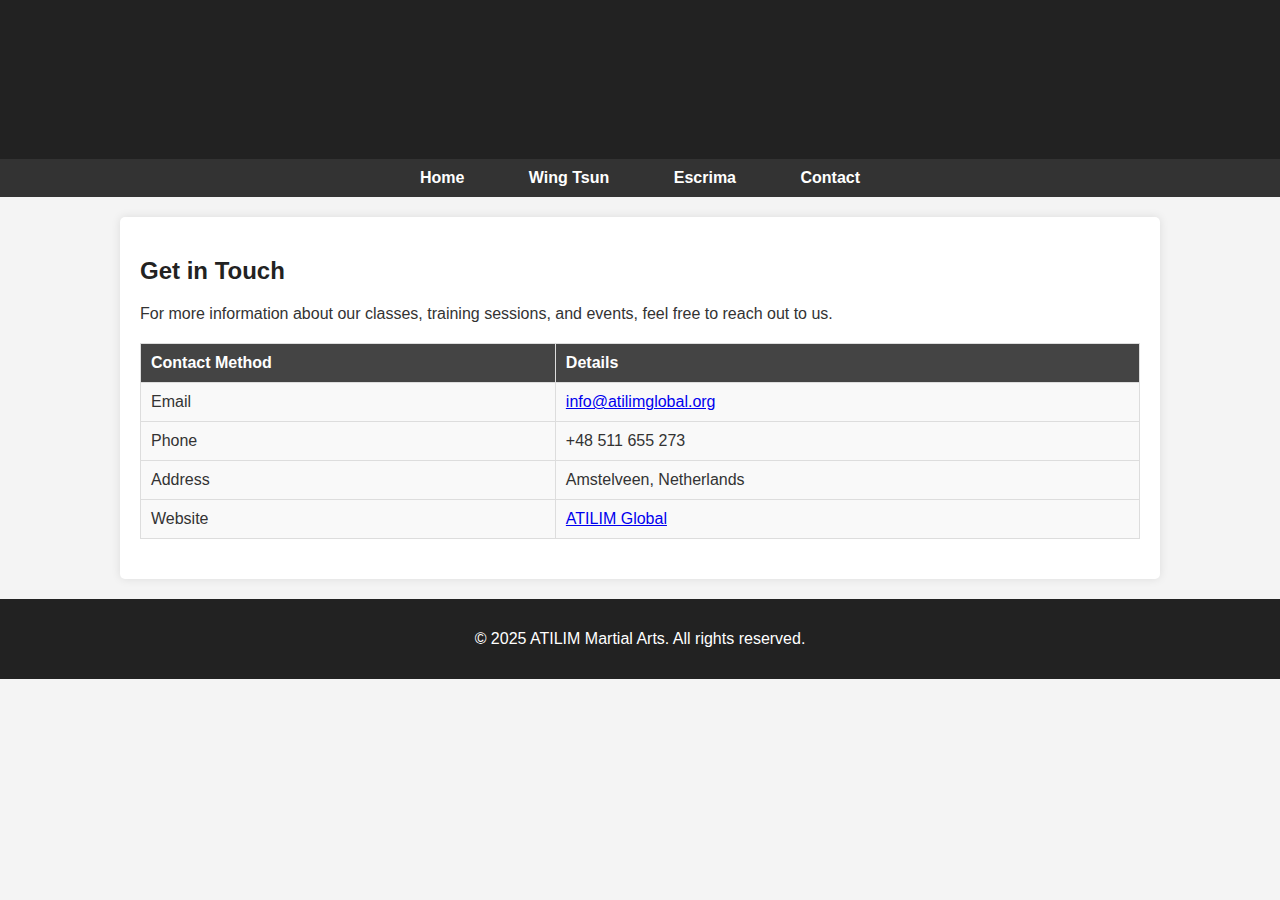
==== contact.html @ 38e0efdd "Add files via upload" ====
<!DOCTYPE html>
<html lang="en">
<head>
    <meta charset="UTF-8">
    <meta name="viewport" content="width=device-width, initial-scale=1.0">
    <title>Contact ATILIM Martial Arts</title>
    <link rel="stylesheet" href="styles.css">
</head>
<body>
    <header>
        <h1>Contact Us</h1>
    </header>
    
    <nav>
        <ul>
            <li><a href="index.html">Home</a></li>
            <li><a href="wingtsun.html">Wing Tsun</a></li>
            <li><a href="escrima.html">Escrima</a></li>
            <li><a href="contact.html">Contact</a></li>
        </ul>
    </nav>
    
    <div class="container">
        <h2>Get in Touch</h2>
        <p>For more information about our classes, training sessions, and events, feel free to reach out to us.</p>
        
        <table>
            <tr>
                <th>Contact Method</th>
                <th>Details</th>
            </tr>
            <tr>
                <td>Email</td>
                <td><a href="mailto:info@atilimglobal.org">info@atilimglobal.org</a></td>
            </tr>
            <tr>
                <td>Phone</td>
                <td>+48 511 655 273</td>
            </tr>
            <tr>
                <td>Address</td>
                <td>Amstelveen, Netherlands</td>
            </tr>
            <tr>
                <td>Website</td>
                <td><a href="https://atilimglobal.org" target="_blank">ATILIM Global</a></td>
            </tr>
        </table>
    </div>
    
    <footer>
        <p>&copy; 2025 ATILIM Martial Arts. All rights reserved.</p>
    </footer>
</body>
</html>
---- styles.css ----
/* styles.css */

/* General Styles */
body {
    font-family: Arial, sans-serif;
    margin: 0;
    padding: 0;
    background-color: #f4f4f4;
    color: #333;
}

header {
    background: #222;
    color: white;
    padding: 20px;
    text-align: center;
    font-size: 24px;
}

nav {
    background: #333;
    padding: 10px;
    text-align: center;
}

nav ul {
    list-style: none;
    padding: 0;
    margin: 0;
}

nav ul li {
    display: inline;
    margin: 0 15px;
}

nav ul li a {
    color: white;
    text-decoration: none;
    font-weight: bold;
    padding: 10px 15px;
    transition: 0.3s;
}

nav ul li a:hover {
    background: #555;
    border-radius: 5px;
}

.container {
    max-width: 1000px;
    margin: 20px auto;
    padding: 20px;
    background: white;
    border-radius: 5px;
    box-shadow: 0 0 10px rgba(0, 0, 0, 0.1);
}

h1, h2 {
    color: #222;
}

img {
    max-width: 100%;
    height: auto;
    display: block;
    margin: 20px auto;
    border-radius: 5px;
}

table {
    width: 100%;
    border-collapse: collapse;
    margin: 20px 0;
    background: #fff;
}

table, th, td {
    border: 1px solid #ddd;
    padding: 10px;
    text-align: left;
}

th {
    background: #444;
    color: white;
}

td {
    background: #f9f9f9;
}

footer {
    background: #222;
    color: white;
    text-align: center;
    padding: 15px;
    margin-top: 20px;
}
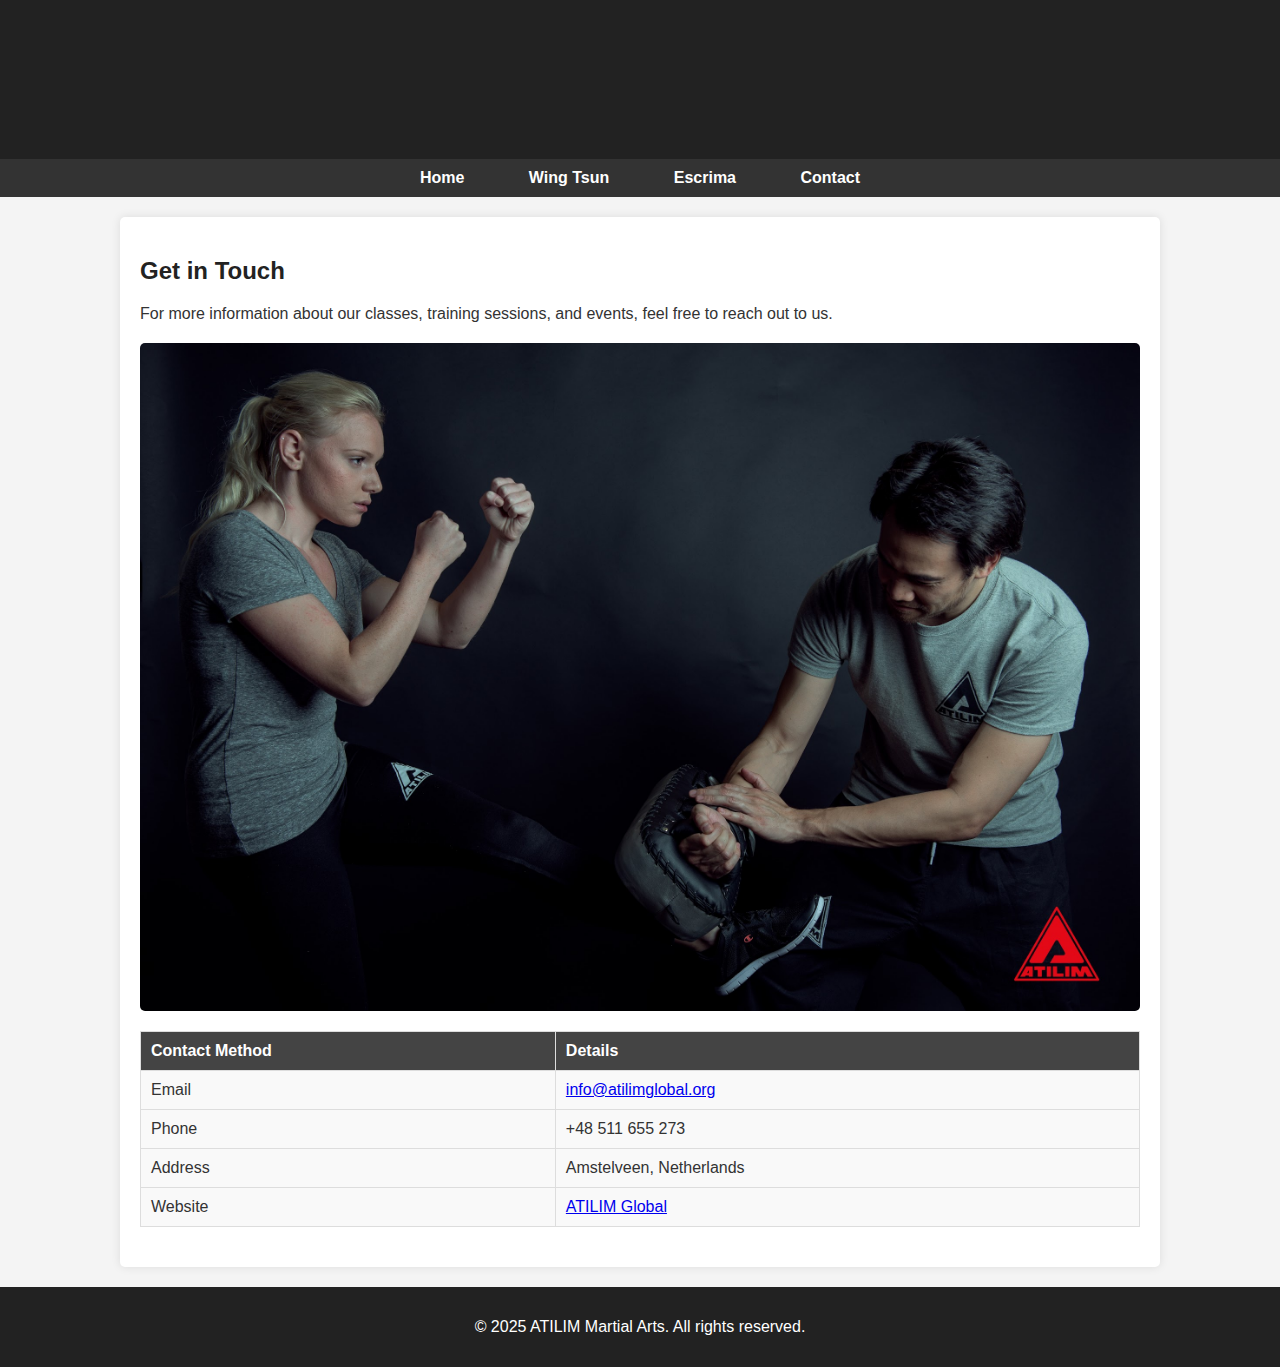
==== commit d12264ca: "Update contact.html" ====
--- a/contact.html
+++ b/contact.html
@@ -23,7 +23,7 @@
     <div class="container">
         <h2>Get in Touch</h2>
         <p>For more information about our classes, training sessions, and events, feel free to reach out to us.</p>
-        
+        <img src="images/wingtsun2.jpg" alt="Wing Tsun Demonstration">
         <table>
             <tr>
                 <th>Contact Method</th>
